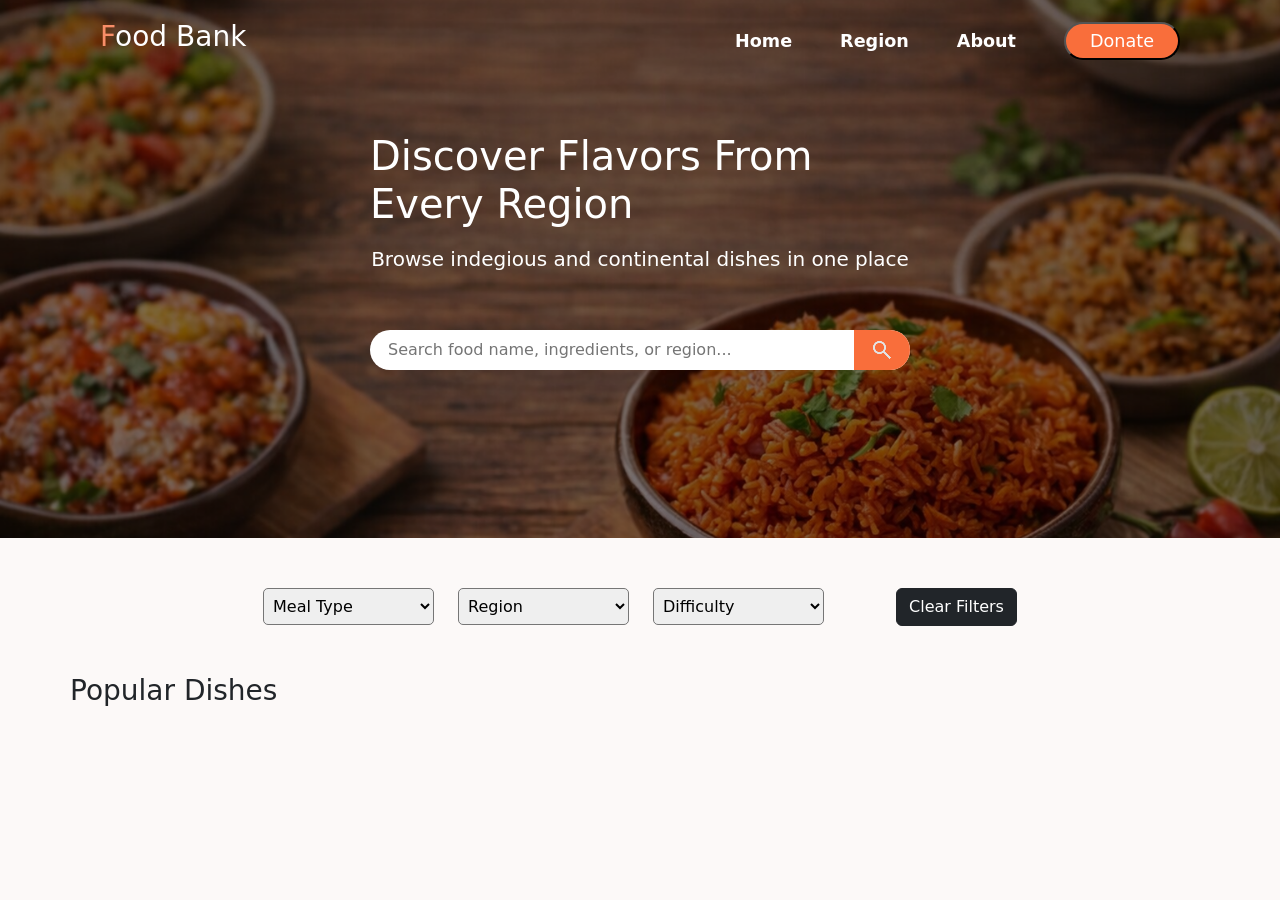
==== index.html @ 7d2eb428 "first commit" ====
<!DOCTYPE html>
<html lang="en">

<head>
    <meta charset="UTF-8">
    <meta name="viewport" content="width=device-width, initial-scale=1.0">
    <title>Document</title>
    <link rel="stylesheet" href="style.css">
    <link href="https://cdn.jsdelivr.net/npm/bootstrap@5.3.8/dist/css/bootstrap.min.css" rel="stylesheet"
        integrity="sha384-sRIl4kxILFvY47J16cr9ZwB07vP4J8+LH7qKQnuqkuIAvNWLzeN8tE5YBujZqJLB" crossorigin="anonymous" />
    <link rel="stylesheet" href="https://cdn.jsdelivr.net/npm/bootstrap-icons@1.13.1/font/bootstrap-icons.min.css">
</head>

<body>
    <header>
        <nav class="d-flex align-items-center justify-content-between ">
            <h3 class="fs-3"><span>F</span>ood Bank</h3>
            <ul class="d-flex align-items-center gap-5 m-0">
                <li><a class="text-decoration-none fw-semibold text-white" href="">Home</a></li>
                <li><a class="text-decoration-none fw-semibold text-white" href="">Region</a></li>
                <li><a class="text-decoration-none fw-semibold text-white" href="">About</a></li>
                <button class="px-4 rounded-5 py-1 text-white">Donate</button>
            </ul>
        </nav>

        <div class="main-content d-flex align-items-center justify-content-center flex-column w-50">
            <h2 class="fs-1">Discover Flavors From Every Region</h2>
            <p class="fs-5 my-2">Browse indegious and continental dishes in one place</p>
            <div class="d-flex bg-white align-items-center  w-100 ps-3 rounded-5 my-5 justify-content-between">
                <input onkeyup="searchFoods(event)" style="border: none;" class="py-2   w-100 rounded-5 bg-transparent" type="text"
                    placeholder="Search food name, ingredients, or region..." id="userSearch">
                <img class="py-2 px-3 " src="Image/search-icon.png" alt=""
                    style="background-color: rgb(249, 110, 59); border-bottom-right-radius: 20px; border-top-right-radius: 20px; cursor: pointer;">
            </div>
        </div>
    </header>


    <section class="">
        <div id="filter">
            <div class="d-flex gap-4 align-items-center justify-content-center">
                <select onchange="filterMeals(1)" name="" id="mealCategory">
                    <option selected disabled value="0">Meal Type</option>
                    <option value="Appetizer">Appetizer</option>
                    <option value="Breakfast">Breakfast</option>
                    <option value="Dessert">Dessert</option>
                    <option value="Main Course">Main Course</option>
                    <option value="Side Dish">Side Dish</option>
                    <option value="Soup">Soup</option>
                    <option value="Snack">Snack</option>
                    <option value="Street Food">Street Food</option>
                    <option value="Swallow">Swallow</option>
                </select>
                <select onchange="filterMeals(2)" name="" id="mealRegion">
                    <option selected disabled value= '0'>Region</option>
                    <option value="All regions">All regions</option>
                    <option value="Northern Nigeria">Northern Nigeria</option>
                    <option value="South-East Nigeria">South-East Nigeria</option>
                    <option value="South-South Nigeria">South-South Nigeria</option>
                    <option value="South-West Nigeria">South-West Nigeria</option>
                </select>
                <select onchange="filterMeals(3)" name="" id="mealDifficulty">
                    <option selected disabled value= '0' >Difficulty</option>
                    <option value="Easy">Easy</option>
                    <option value="Medium">Medium</option>
                    <option value="Hard">Hard</option>
                </select>
                <button onclick="clearFilters()" class="btn btn-dark ms-5">Clear Filters</button>
            </div>
        </div>

        <h3 class="mt-5 mb-3">Popular Dishes</h3>

        <div id="displayFoods" class="d-flex flex-wrap align-items-start justify-content-center "></div>
    </section>

</body>
<script src="script.js"></script>

</html>
---- style.css ----
* {
    scrollbar-width: none;
}

body {
    background-color: rgba(239, 224, 218, 0.174) !important;
}

header {
    background: url(Image/bg-2.png) repeat no-repeat center center;
    background-size: cover;
    padding: 20px 100px;
    color: white;
}

.main-content {
    margin: 70px auto 100px;
}

ul button {
    background-color: rgb(249, 110, 59)
}

ul button:hover {
    background-color: rgb(240, 87, 31)
}

.card {
    transition: .3s;
    max-height: 620px;
    overflow-y: scroll;
}

.card:hover {
    cursor: pointer;
    box-shadow: 10px 10px 20px rgba(165, 42, 42, 0.178) !important;
    /* border: 1px solid brown !important; */
    transform: scale(1.02);
}

span {
    color: rgb(248, 142, 104);
}

nav ul li {
    list-style: none;
}

li a, ul button {
    transition: .15s;
    font-size: 1.1em;
}

li a:hover {
    color: rgb(248, 142, 104) !important;
}

.main-content input:focus {
    border: none;
    outline: none;
}

.view-details {
    background-color: rgb(235, 99, 49);
    border: 3px solid rgb(235, 99, 49);
    border: none;
    margin-top: 15px;
    /* margin-bottom: 5px; */
    color: white;
    padding: 5px 0;
}

.view-details:hover {
    background-color: rgb(185, 88, 53);
}

#displayFoods {
    row-gap: 40px ;
    column-gap: 25px ;
}

section {
    padding: 50px 70px;
}

select {
    padding: 7px 5px;
    border-radius: 5px;
    width: 15%;
}

#foodInfo {
    max-width: 700px;
    margin: 20px auto;
    padding: 40px 40px;
    border-radius: 10px;
    background-color: rgba(248, 142, 104, 0.155);
    /* position: fixed;
    z-index: 1000; */

}

.back {
    font-size: 1.1em;
    cursor: pointer;
    opacity: .7;
    width: auto;
    height: auto;
}

.back:hover {
    opacity: 1;
}

#favouriteBtn {
    background-color: transparent;
    border: 1px solid rgba(128, 128, 128, 0.5);
    color: rgba(0, 0, 0, 0.7);
    transition: .15s;
}

#favouriteBtn:hover {
    border: 1px solid brown;
    outline: 1px solid brown;
}

#favouriteBtn i {
    color: brown;
}
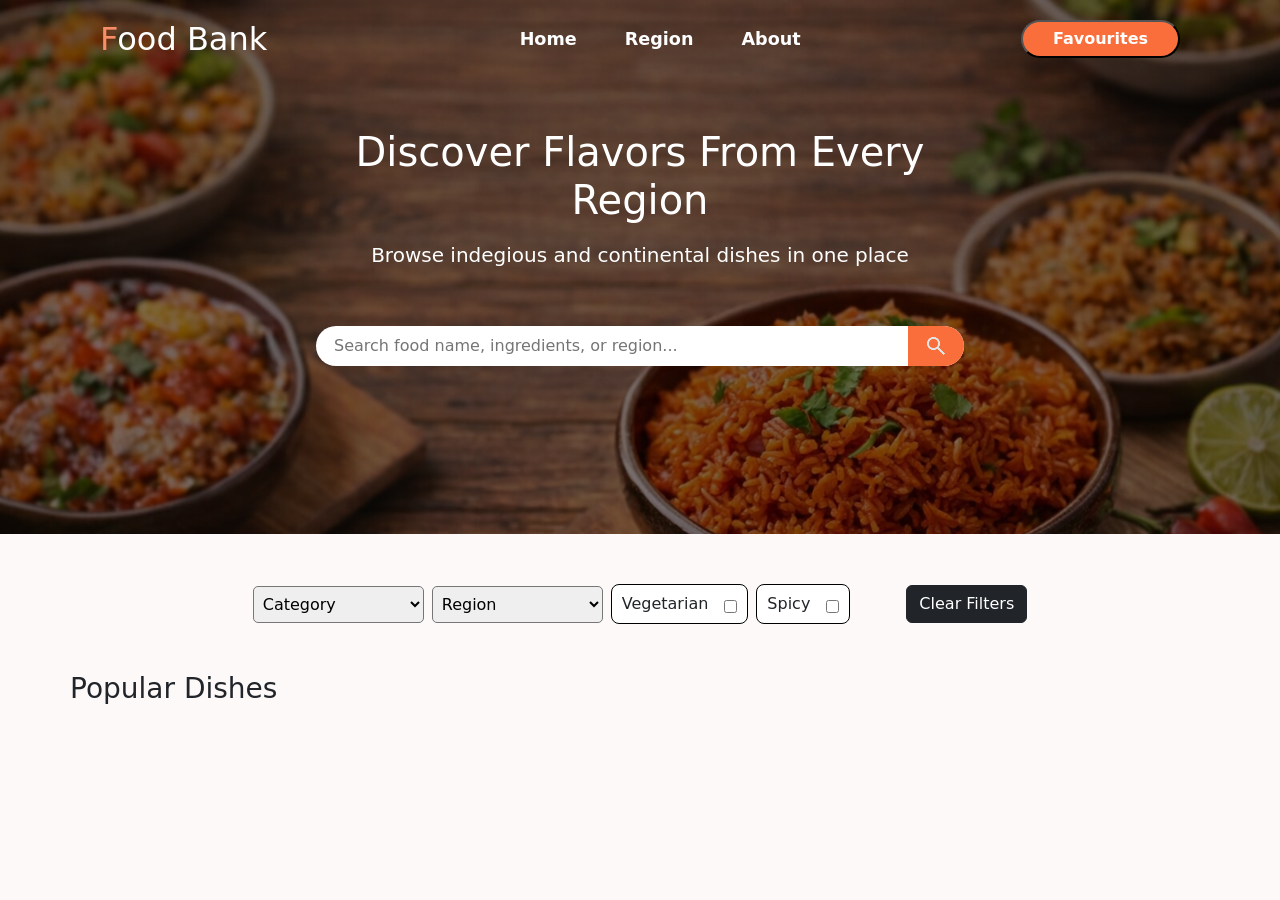
==== commit 6c46eb20: "changed the filtering feature to use api endpoints" ====
--- a/index.html
+++ b/index.html
@@ -6,6 +6,7 @@
     <meta name="viewport" content="width=device-width, initial-scale=1.0">
     <title>Document</title>
     <link rel="stylesheet" href="style.css">
+    <link rel="stylesheet" href="mobile.css">
     <link href="https://cdn.jsdelivr.net/npm/bootstrap@5.3.8/dist/css/bootstrap.min.css" rel="stylesheet"
         integrity="sha384-sRIl4kxILFvY47J16cr9ZwB07vP4J8+LH7qKQnuqkuIAvNWLzeN8tE5YBujZqJLB" crossorigin="anonymous" />
     <link rel="stylesheet" href="https://cdn.jsdelivr.net/npm/bootstrap-icons@1.13.1/font/bootstrap-icons.min.css">
@@ -14,16 +15,16 @@
 <body>
     <header>
         <nav class="d-flex align-items-center justify-content-between ">
-            <h3 class="fs-3"><span>F</span>ood Bank</h3>
-            <ul class="d-flex align-items-center gap-5 m-0">
+            <h3 class="m-0"><span>F</span>ood Bank</h3>
+            <ul>
                 <li><a class="text-decoration-none fw-semibold text-white" href="">Home</a></li>
                 <li><a class="text-decoration-none fw-semibold text-white" href="">Region</a></li>
                 <li><a class="text-decoration-none fw-semibold text-white" href="">About</a></li>
-                <button class="px-4 rounded-5 py-1 text-white">Donate</button>
             </ul>
+            <button class=" rounded-5 fw-semibold text-white">Favourites</button>
         </nav>
 
-        <div class="main-content d-flex align-items-center justify-content-center flex-column w-50">
+        <div class="main-content d-flex align-items-center justify-content-center flex-column ">
             <h2 class="fs-1">Discover Flavors From Every Region</h2>
             <p class="fs-5 my-2">Browse indegious and continental dishes in one place</p>
             <div class="d-flex bg-white align-items-center  w-100 ps-3 rounded-5 my-5 justify-content-between">
@@ -36,35 +37,32 @@
     </header>
 
 
-    <section class="">
+    <section class="filter-section">
         <div id="filter">
-            <div class="d-flex gap-4 align-items-center justify-content-center">
-                <select onchange="filterMeals(1)" name="" id="mealCategory">
-                    <option selected disabled value="0">Meal Type</option>
-                    <option value="Appetizer">Appetizer</option>
-                    <option value="Breakfast">Breakfast</option>
-                    <option value="Dessert">Dessert</option>
+            <div class="d-flex flex-wrap gap-2 align-items-center justify-content-center">
+                <select onchange="filterByCategory()" name="" id="mealCategory">
+                    <option selected disabled value="0">Category</option>
                     <option value="Main Course">Main Course</option>
+                    <option value="Soup">Soup</option>
+                    <option value="Swallow">Swallow</option>
+                    <option value="Snack/Street Food">Snack/Street Food</option>
+                    <option value="Breakfast/Snack">Breakfast/Snack</option>
                     <option value="Side Dish">Side Dish</option>
-                    <option value="Soup">Soup</option>
-                    <option value="Snack">Snack</option>
-                    <option value="Street Food">Street Food</option>
-                    <option value="Swallow">Swallow</option>
+                    <option value="Appetizer/Side Dish">Appetizer/Side Dish</option>
+                    <option value="Snack/Dessert">Snack/Dessert</option>
                 </select>
-                <select onchange="filterMeals(2)" name="" id="mealRegion">
+
+                <select onchange="filterByRegion()" name="" id="mealRegion">
                     <option selected disabled value= '0'>Region</option>
                     <option value="All regions">All regions</option>
-                    <option value="Northern Nigeria">Northern Nigeria</option>
-                    <option value="South-East Nigeria">South-East Nigeria</option>
-                    <option value="South-South Nigeria">South-South Nigeria</option>
-                    <option value="South-West Nigeria">South-West Nigeria</option>
+                    <option value="Northern">Northern Nigeria</option>
+                    <option value="East">South-East Nigeria</option>
+                    <option value="South-South">South-South Nigeria</option>
+                    <option value="West">South-West Nigeria</option>
                 </select>
-                <select onchange="filterMeals(3)" name="" id="mealDifficulty">
-                    <option selected disabled value= '0' >Difficulty</option>
-                    <option value="Easy">Easy</option>
-                    <option value="Medium">Medium</option>
-                    <option value="Hard">Hard</option>
-                </select>
+
+                <label style="cursor: pointer;" class="border border-black bg-white rounded-3 d-flex align-items-center gap-3 " for="vegetarian">Vegetarian <input class="mt-1" type="checkbox" name="foodType" id="vegetarian" value="vegetarian" ></label>
+                <label style="cursor: pointer;" class="border border-black bg-white rounded-3 d-flex align-items-center gap-3 " for="spicy">Spicy <input class="mt-1" type="checkbox" name="foodType" id="spicy" value="spicy" ></label>
                 <button onclick="clearFilters()" class="btn btn-dark ms-5">Clear Filters</button>
             </div>
         </div>
--- a/style.css
+++ b/style.css
@@ -13,15 +13,29 @@
     color: white;
 }
 
+nav h3 {
+    font-size: 2em;
+}
+
+nav ul {
+    display: flex;
+    align-items: center;
+    margin: 0;
+    gap: 3em;
+}
+
 .main-content {
     margin: 70px auto 100px;
+    width: 60%;
+    text-align: center;
 }
 
-ul button {
-    background-color: rgb(249, 110, 59)
+nav button {
+    background-color: rgb(249, 110, 59);
+    padding: 5px 30px;
 }
 
-ul button:hover {
+nav button:hover {
     background-color: rgb(240, 87, 31)
 }
 
@@ -89,6 +103,12 @@
     width: 15%;
 }
 
+label {
+    padding: 7px 10px;
+    width: auto;
+    justify-content: space-between;
+}
+
 #foodInfo {
     max-width: 700px;
     margin: 20px auto;
--- a/mobile.css
+++ b/mobile.css
@@ -0,0 +1,256 @@
+@media (min-width: 769px) and (max-width: 1024px) {
+    header {
+        padding: 20px 40px;
+    }
+    nav h3 {
+        font-size: 1.7em !important;
+    }
+
+    header nav ul li a {
+        font-size: 1em !important;
+    }
+
+        nav button {
+            padding: 2px 15px !important;
+        }
+
+        .main-content {
+            margin: 80px auto 20px;
+            width: 70% !important;
+        }
+
+        .main-content h2 {
+            font-size: 1.5em !important;
+        }
+
+        .main-content p {
+            font-size: 1.1em !important;
+        }
+
+        #filter div {
+            display: flex !important;
+            justify-content: left !important;
+            flex-wrap: wrap;
+            padding: 10px !important;
+        }
+
+        section {
+            padding: 20px 30px;
+        }
+
+        select {
+            padding: 3px 5px;
+            width: auto;
+        }
+
+        label {
+            padding: 3px 5px !important;
+        }
+
+        .btn.btn-dark.ms-5 {
+            margin: 5px 0 !important;
+        }
+
+        #displayFoods {
+            display: flex !important;
+            column-gap: 50px;
+            row-gap: 40px;
+            padding: 20px !important;
+        }
+
+            #displayFoods .card {
+                width: 320px !important;
+            }
+}
+
+@media (min-width: 701px) and (max-width: 768px) {
+    header {
+        padding: 20px 30px;
+    }
+    nav h3 {
+        font-size: 1.4em !important;
+    }
+
+    header nav ul li a {
+        font-size: 1em !important;
+
+        nav button {
+            padding: 2px 15px !important;
+        }
+
+        .main-content {
+            margin: 80px auto 20px;
+            width: 70% !important;
+        }
+
+        .main-content h2 {
+            font-size: 1.5em !important;
+        }
+
+        .main-content p {
+            font-size: 1.1em !important;
+        }
+
+        #filter div {
+            display: flex !important;
+            justify-content: left !important;
+            flex-wrap: wrap;
+            padding: 10px !important;
+        }
+
+        section {
+            padding: 20px 30px;
+        }
+
+        select {
+            padding: 3px 5px;
+            /* border-radius: 5px; */
+            width: auto;
+        }
+
+        label {
+            padding: 3px 5px !important;
+        }
+
+        .btn.btn-dark.ms-5 {
+            margin: 5px 0 !important;
+        }
+
+        #displayFoods {
+            display: grid !important;
+            justify-content: left;
+            grid-template-columns: 1fr 1fr;
+            column-gap: 20px;
+            row-gap: 40px;
+            padding: 20px !important;
+        }
+
+        #displayFoods .card {
+            width: 300px !important;
+        }
+    }
+}
+
+@media (min-width: 481px) and (max-width: 700px) {
+    header {
+        padding: 20px 30px;
+    }
+    nav h3 {
+        font-size: 1.4em !important;
+    }
+
+    header nav ul {
+        display: none !important;
+    }
+
+    nav button {
+        padding: 2px 15px !important;
+    }
+
+    .main-content {
+        margin: 80px auto 20px;
+        width: 85% !important;
+    }
+
+    .main-content h2 {
+        font-size: 1.5em !important;
+    }
+
+    .main-content p {
+        font-size: 1.1em !important;
+    }
+
+    #filter div {
+        display: flex !important;
+        justify-content: left !important;
+        flex-wrap: wrap;
+        padding: 10px !important;
+    }
+
+    section {
+        padding: 20px 30px;
+    }
+
+    select {
+        padding: 3px 5px;
+        width: auto;
+    }
+
+    label {
+        padding: 3px 5px !important;
+    }
+
+    .btn.btn-dark.ms-5 {
+        margin: 5px 0 !important;
+    }
+
+    #displayFoods {
+        padding: 0 !important;
+        row-gap: 40px;
+        column-gap: 20px;
+    }
+}
+
+@media screen and (max-width: 480px) {
+    header {
+        padding: 10px 20px;
+    }
+    nav h3 {
+        font-size: 1.2em !important;
+    }
+
+    header nav ul {
+        display: none !important;
+    }
+
+    nav button {
+        padding: 2px 15px !important;
+    }
+
+    .main-content {
+        margin: 80px auto 20px;
+        width: 100% !important;
+    }
+
+    .main-content h2 {
+        font-size: 1.5em !important;
+    }
+
+    .main-content p {
+        font-size: 1.1em !important;
+    }
+
+    #filter div {
+        display: flex !important;
+        justify-content: start !important;
+        flex-wrap: wrap;
+        padding: 10px !important;
+    }
+
+    section {
+        padding: 20px 10px;
+    }
+
+    select {
+        padding: 3px 5px;
+        width: 47%;
+    }
+
+    label {
+        padding: 3px 5px !important;
+        width: 47%;
+    }
+
+    .btn.btn-dark.ms-5 {
+        margin: 5px 0 !important;
+    }
+
+    #displayFoods {
+        padding: 0 !important;
+        gap: 20px;
+    }
+
+    #displayFoods .card {
+        width: 100%;
+    }
+}
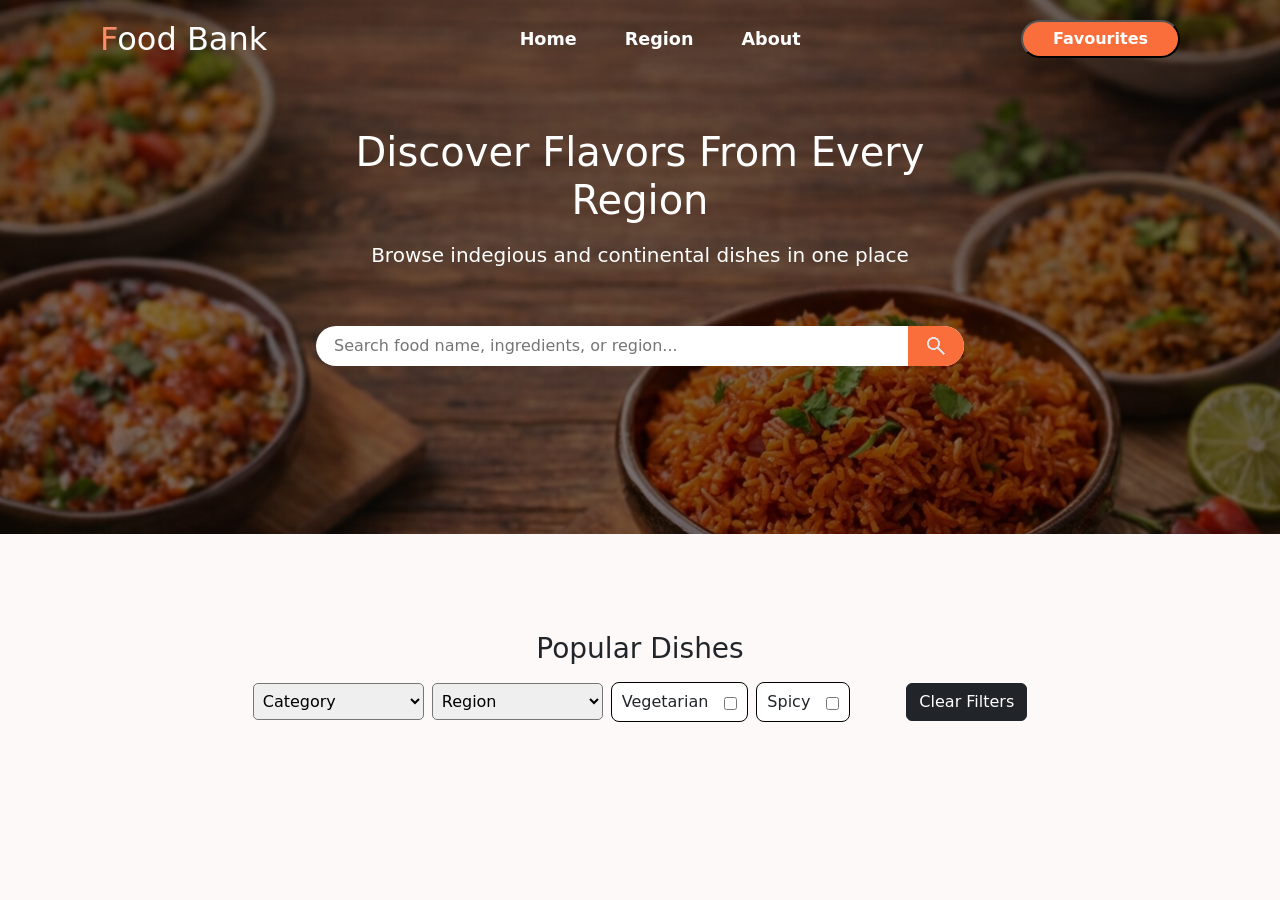
==== commit 4bdee5b5: "added modal feature" ====
--- a/index.html
+++ b/index.html
@@ -28,8 +28,8 @@
             <h2 class="fs-1">Discover Flavors From Every Region</h2>
             <p class="fs-5 my-2">Browse indegious and continental dishes in one place</p>
             <div class="d-flex bg-white align-items-center  w-100 ps-3 rounded-5 my-5 justify-content-between">
-                <input onkeyup="searchFoods(event)" style="border: none;" class="py-2   w-100 rounded-5 bg-transparent" type="text"
-                    placeholder="Search food name, ingredients, or region..." id="userSearch">
+                <input onkeyup="searchFoods(event)" style="border: none;" class="py-2   w-100 rounded-5 bg-transparent"
+                    type="text" placeholder="Search food name, ingredients, or region..." id="userSearch">
                 <img class="py-2 px-3 " src="Image/search-icon.png" alt=""
                     style="background-color: rgb(249, 110, 59); border-bottom-right-radius: 20px; border-top-right-radius: 20px; cursor: pointer;">
             </div>
@@ -37,7 +37,9 @@
     </header>
 
 
-    <section class="filter-section">
+    <section>
+
+        <h3 class="mt-5 mb-3 text-center">Popular Dishes</h3>
         <div id="filter">
             <div class="d-flex flex-wrap gap-2 align-items-center justify-content-center">
                 <select onchange="filterByCategory()" name="" id="mealCategory">
@@ -53,7 +55,7 @@
                 </select>
 
                 <select onchange="filterByRegion()" name="" id="mealRegion">
-                    <option selected disabled value= '0'>Region</option>
+                    <option selected disabled value='0'>Region</option>
                     <option value="All regions">All regions</option>
                     <option value="Northern">Northern Nigeria</option>
                     <option value="East">South-East Nigeria</option>
@@ -61,18 +63,32 @@
                     <option value="West">South-West Nigeria</option>
                 </select>
 
-                <label style="cursor: pointer;" class="border border-black bg-white rounded-3 d-flex align-items-center gap-3 " for="vegetarian">Vegetarian <input class="mt-1" type="checkbox" name="foodType" id="vegetarian" value="vegetarian" ></label>
-                <label style="cursor: pointer;" class="border border-black bg-white rounded-3 d-flex align-items-center gap-3 " for="spicy">Spicy <input class="mt-1" type="checkbox" name="foodType" id="spicy" value="spicy" ></label>
+                <label style="cursor: pointer;"
+                    class="border border-black bg-white rounded-3 d-flex align-items-center gap-3 "
+                    for="vegetarian">Vegetarian <input class="mt-1" type="checkbox" name="foodType" id="vegetarian"
+                        value="vegetarian"></label>
+                <label style="cursor: pointer;"
+                    class="border border-black bg-white rounded-3 d-flex align-items-center gap-3 " for="spicy">Spicy
+                    <input class="mt-1" type="checkbox" name="foodType" id="spicy" value="spicy"></label>
                 <button onclick="clearFilters()" class="btn btn-dark ms-5">Clear Filters</button>
             </div>
         </div>
 
-        <h3 class="mt-5 mb-3">Popular Dishes</h3>
+        <div id="displayFoods" class="d-flex flex-wrap align-items-start justify-content-center my-4 "></div>
 
-        <div id="displayFoods" class="d-flex flex-wrap align-items-start justify-content-center "></div>
+        <!-- Scrollable modal -->
+        <div class="modal fade" id="foodDisplay" tabindex="1">
+            <div id="modalDialog" class="modal-dialog modal-lg modal-dialog-centered modal-dialog-scrollable">
+            
+            </div>
+        </div>
+
+
+
     </section>
 
 </body>
+<script src="https://cdn.jsdelivr.net/npm/bootstrap@5.3.8/dist/js/bootstrap.bundle.min.js"></script>
 <script src="script.js"></script>
 
 </html>
--- a/mobile.css
+++ b/mobile.css
@@ -1,3 +1,9 @@
+@media screen and (max-width: 992px) {
+    .modal-top {
+        flex-direction: column !important;
+    }
+}
+
 @media (min-width: 769px) and (max-width: 1024px) {
     header {
         padding: 20px 40px;
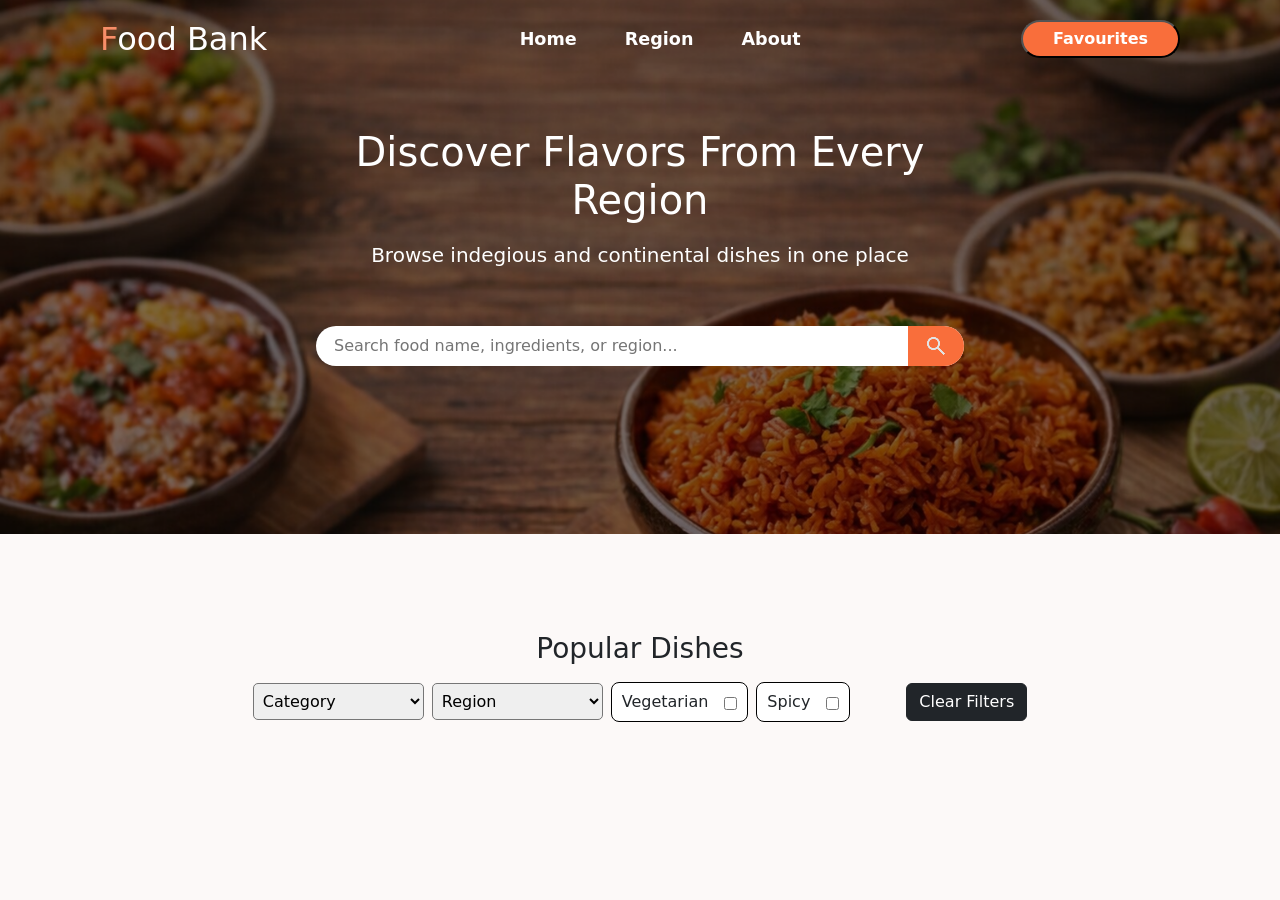
==== commit 5a53dac8: "removed setTimeout" ====
--- a/index.html
+++ b/index.html
@@ -4,7 +4,7 @@
 <head>
     <meta charset="UTF-8">
     <meta name="viewport" content="width=device-width, initial-scale=1.0">
-    <title>Document</title>
+    <title>Nigerian Foods</title>
     <link rel="stylesheet" href="style.css">
     <link rel="stylesheet" href="mobile.css">
     <link href="https://cdn.jsdelivr.net/npm/bootstrap@5.3.8/dist/css/bootstrap.min.css" rel="stylesheet"
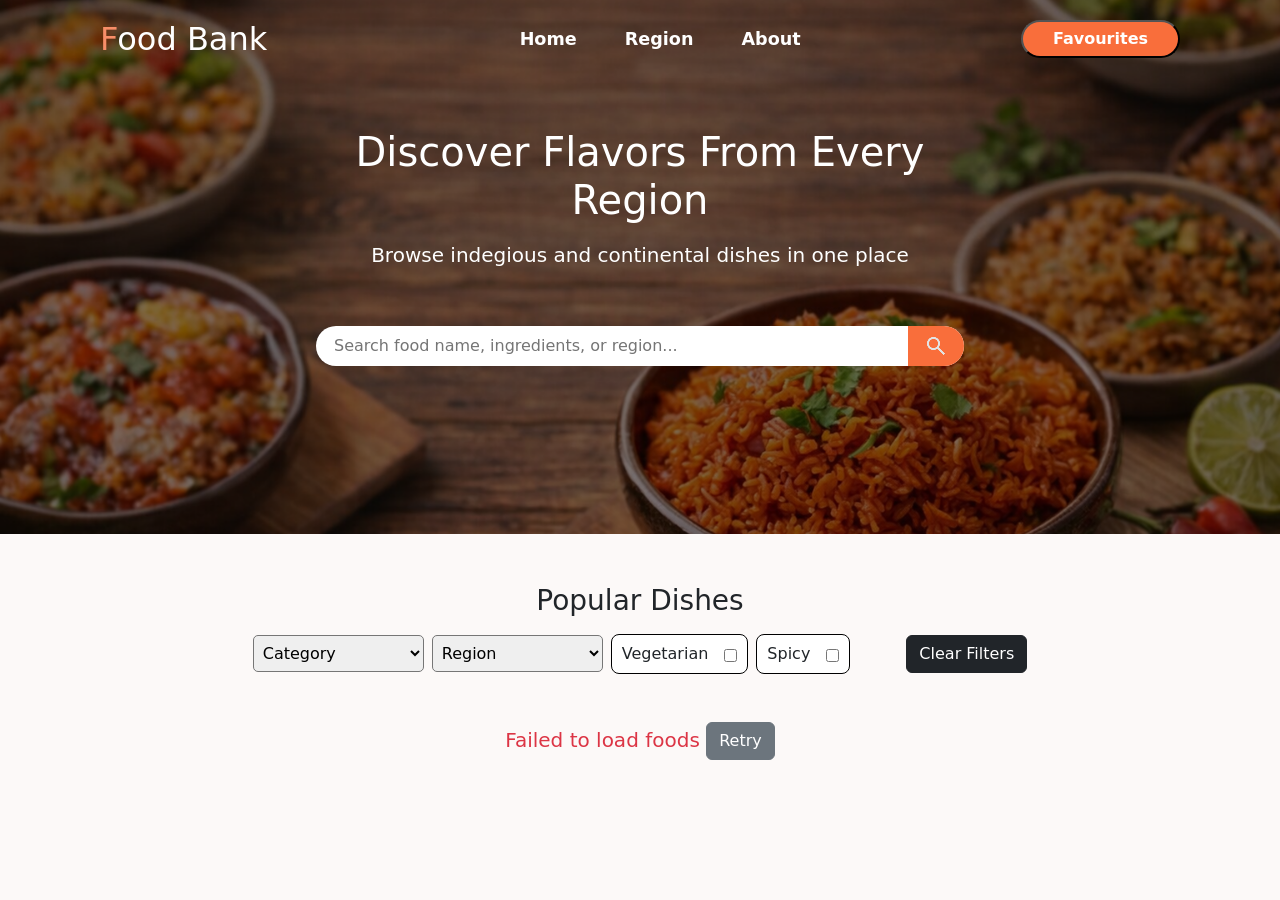
==== commit 5813a974: "added spinner and error message feature" ====
--- a/index.html
+++ b/index.html
@@ -39,7 +39,8 @@
 
     <section>
 
-        <h3 class="mt-5 mb-3 text-center">Popular Dishes</h3>
+        <h3 class="mb-3 text-center">Popular Dishes</h3>
+
         <div id="filter">
             <div class="d-flex flex-wrap gap-2 align-items-center justify-content-center">
                 <select onchange="filterByCategory()" name="" id="mealCategory">
@@ -74,13 +75,20 @@
             </div>
         </div>
 
-        <div id="displayFoods" class="d-flex flex-wrap align-items-start justify-content-center my-4 "></div>
+
+        <div id="spinnerContainer" class=" justify-content-center align-items-center"
+            style="display: flex; height: 100px;">
+            <div class="spinner-border text-danger" role="status">
+                <span class="visually-hidden">Loading...</span>
+            </div>
+        </div>
+
+        <div id="displayFoods" style="display: flex;" class=" flex-wrap align-items-start justify-content-center my-5 ">
+        </div>
 
         <!-- Scrollable modal -->
         <div class="modal fade" id="foodDisplay" tabindex="1">
-            <div id="modalDialog" class="modal-dialog modal-lg modal-dialog-centered modal-dialog-scrollable">
-            
-            </div>
+            <div id="modalDialog" class="modal-dialog modal-lg modal-dialog-centered modal-dialog-scrollable"></div>
         </div>
 
 
--- a/style.css
+++ b/style.css
@@ -137,6 +137,7 @@
     border: 1px solid rgba(128, 128, 128, 0.5);
     color: rgba(0, 0, 0, 0.7);
     transition: .15s;
+    cursor: pointer;
 }
 
 #favouriteBtn:hover {
@@ -146,4 +147,4 @@
 
 #favouriteBtn i {
     color: brown;
-}
+}
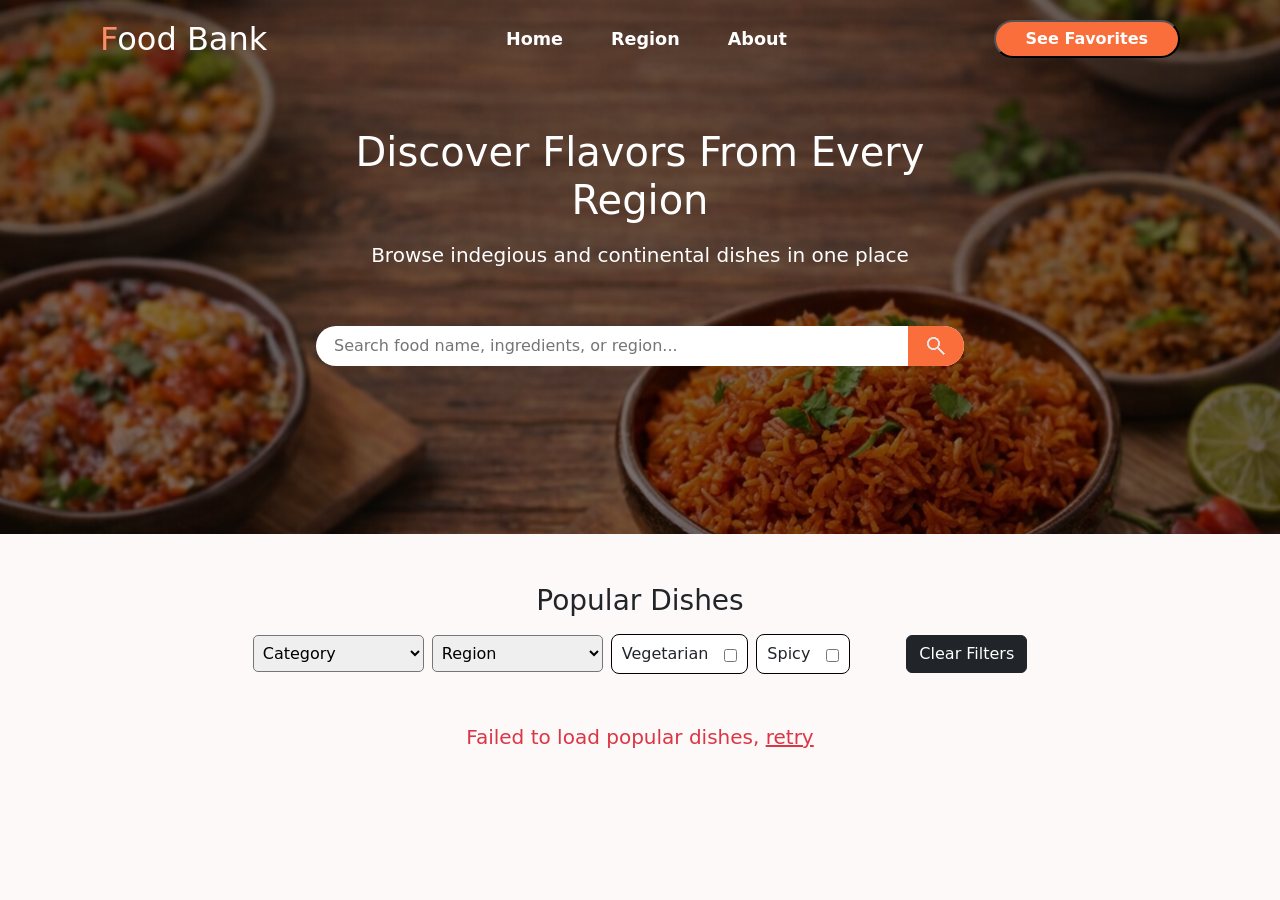
==== commit d2156f66: "added modal and add favorite feature" ====
--- a/index.html
+++ b/index.html
@@ -7,6 +7,7 @@
     <title>Nigerian Foods</title>
     <link rel="stylesheet" href="style.css">
     <link rel="stylesheet" href="mobile.css">
+    <link rel="shortcut icon" href="Image/favicon-img.png" type="image/x-icon">
     <link href="https://cdn.jsdelivr.net/npm/bootstrap@5.3.8/dist/css/bootstrap.min.css" rel="stylesheet"
         integrity="sha384-sRIl4kxILFvY47J16cr9ZwB07vP4J8+LH7qKQnuqkuIAvNWLzeN8tE5YBujZqJLB" crossorigin="anonymous" />
     <link rel="stylesheet" href="https://cdn.jsdelivr.net/npm/bootstrap-icons@1.13.1/font/bootstrap-icons.min.css">
@@ -21,13 +22,14 @@
                 <li><a class="text-decoration-none fw-semibold text-white" href="">Region</a></li>
                 <li><a class="text-decoration-none fw-semibold text-white" href="">About</a></li>
             </ul>
-            <button class=" rounded-5 fw-semibold text-white">Favourites</button>
+            <button id="showFavoriteFoods" class=" rounded-5 fw-semibold text-white">See Favorites</button>
         </nav>
 
         <div class="main-content d-flex align-items-center justify-content-center flex-column ">
             <h2 class="fs-1">Discover Flavors From Every Region</h2>
             <p class="fs-5 my-2">Browse indegious and continental dishes in one place</p>
-            <div class="d-flex bg-white align-items-center  w-100 ps-3 rounded-5 my-5 justify-content-between">
+            <div
+                class="input-container d-flex bg-white align-items-center  w-100 ps-3 rounded-5 my-5 justify-content-between">
                 <input onkeyup="searchFoods(event)" style="border: none;" class="py-2   w-100 rounded-5 bg-transparent"
                     type="text" placeholder="Search food name, ingredients, or region..." id="userSearch">
                 <img class="py-2 px-3 " src="Image/search-icon.png" alt=""
@@ -39,7 +41,7 @@
 
     <section>
 
-        <h3 class="mb-3 text-center">Popular Dishes</h3>
+        <h3 id="sectionHeader" class="mb-3 text-center">Popular Dishes</h3>
 
         <div id="filter">
             <div class="d-flex flex-wrap gap-2 align-items-center justify-content-center">
@@ -76,9 +78,8 @@
         </div>
 
 
-        <div id="spinnerContainer" class=" justify-content-center align-items-center"
-            style="display: flex; height: 100px;">
-            <div class="spinner-border text-danger" role="status">
+        <div id="spinnerOverlay">
+            <div class="spinner-border text-danger" role="status" style="width: 3rem; height: 3rem;">
                 <span class="visually-hidden">Loading...</span>
             </div>
         </div>
@@ -87,14 +88,32 @@
         </div>
 
         <!-- Scrollable modal -->
-        <div class="modal fade" id="foodDisplay" tabindex="1">
-            <div id="modalDialog" class="modal-dialog modal-lg modal-dialog-centered modal-dialog-scrollable"></div>
+        <div class="modal fade" id="foodDisplay" tabindex="-1">
+            <div class="modal-dialog modal-lg modal-dialog-centered modal-dialog-scrollable">
+                <div class="modal-content bg-white rounded-3 p-3">
+                    <!-- Close button -->
+                    <div class="d-flex justify-content-end">
+                        <button type="button" class="btn-close" data-bs-dismiss="modal" aria-label="Close"></button>
+                    </div>
+
+                    <div class="modal-body" id="modalBody">
+                        <!-- Food details go here -->
+                    </div>
+                </div>
+            </div>
         </div>
 
 
 
     </section>
-
+    <div class="toast-container position-fixed bottom-0 end-0 mx-auto p-3">
+        <div id="favoriteToast" class="toast align-items-center text-bg-dark border-0" role="alert">
+            <div class="d-flex">
+                <div class="toast-body" id="toastMessage"></div>
+                <button type="button" class="btn-close btn-close-white me-2 m-auto" data-bs-dismiss="toast"></button>
+            </div>
+        </div>
+    </div>
 </body>
 <script src="https://cdn.jsdelivr.net/npm/bootstrap@5.3.8/dist/js/bootstrap.bundle.min.js"></script>
 <script src="script.js"></script>
--- a/style.css
+++ b/style.css
@@ -46,10 +46,17 @@
 }
 
 .card:hover {
-    cursor: pointer;
     box-shadow: 10px 10px 20px rgba(165, 42, 42, 0.178) !important;
-    /* border: 1px solid brown !important; */
-    transform: scale(1.02);
+    transform: translate(0px, -10px);
+}
+
+.card-img {
+    transition: .3s;
+}
+
+.card-img:hover {
+    /* box-shadow: 10px 10px 20px rgba(165, 42, 42, 0.178) !important; */
+    transform: scale(1.04);
 }
 
 span {
@@ -67,25 +74,6 @@
 
 li a:hover {
     color: rgb(248, 142, 104) !important;
-}
-
-.main-content input:focus {
-    border: none;
-    outline: none;
-}
-
-.view-details {
-    background-color: rgb(235, 99, 49);
-    border: 3px solid rgb(235, 99, 49);
-    border: none;
-    margin-top: 15px;
-    /* margin-bottom: 5px; */
-    color: white;
-    padding: 5px 0;
-}
-
-.view-details:hover {
-    background-color: rgb(185, 88, 53);
 }
 
 #displayFoods {
@@ -147,4 +135,51 @@
 
 #favouriteBtn i {
     color: brown;
+}
+
+#viewDetails {
+    font-weight: bold;
+    /* text-decoration: underline; */
+}
+
+#viewDetails:hover {
+    color: brown;
+    cursor: pointer;
+}
+
+.bi-heart, .bi-heart-fill {
+    cursor: pointer;
+    transition: transform 0.2s ease;
+}
+
+.bi-heart-fill {
+    transform: scale(1.2);
+}
+
+#removeFavorite {
+    display: none;
+}
+
+#userSearch:focus {
+    border: none;
+    outline: none;
+}
+
+.input-container:has(input:focus) {
+    outline: 2px solid rgb(249, 110, 59);
+}
+
+#spinnerOverlay {
+    display: none;
+    position: fixed;
+    top: 0;
+    left: 0;
+    width: 100vw;
+    height: 100vh;
+    background: rgba(0, 0, 0, 0.3);
+    z-index: 1055; 
+    display: flex;
+    justify-content: center;
+    align-items: center;
+    /* margin: 30px auto; */
 }
--- a/mobile.css
+++ b/mobile.css
@@ -258,5 +258,28 @@
 
     #displayFoods .card {
         width: 100%;
-    }
+
+    }
+    .card-img-modal {
+        width: 100% !important;
+        height: auto !important;
+    }
+    .modal-body {
+        padding: 0 !important;
+    }
+
+    #spinnerOverlay {
+    width: 100vw;
+    height: 100vh;
+    position: fixed;
+    top: 0;
+    left: 0;
+    width: 100vw;
+    height: 100vh;
+    background: rgba(0, 0, 0, 0.6);
+    z-index: 1055; 
+    display: flex;
+    justify-content: center;
+    align-items: center;
+}
 }
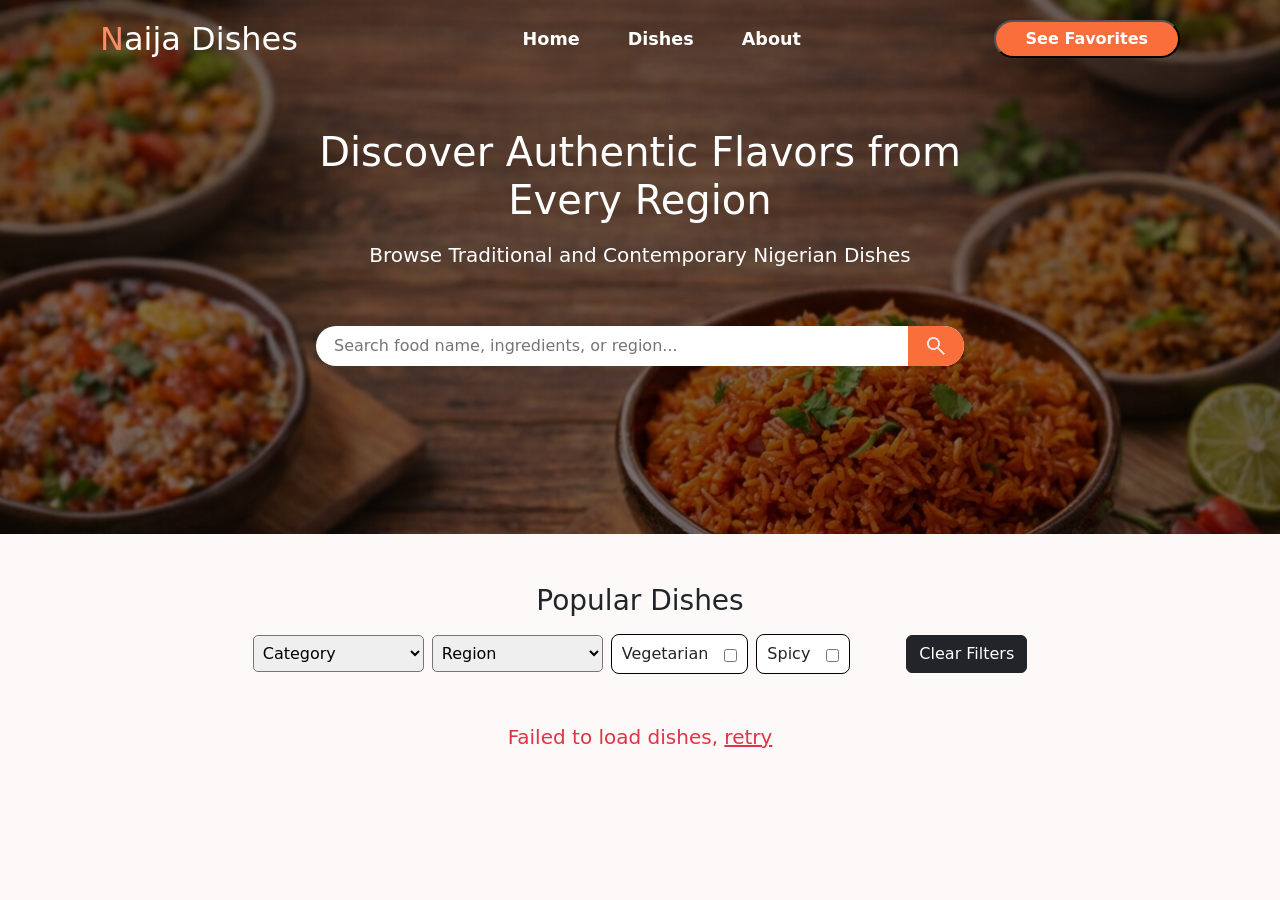
==== commit 224f5cf0: "added scroll feature and attribute with some few corrections" ====
--- a/index.html
+++ b/index.html
@@ -14,20 +14,20 @@
 </head>
 
 <body>
-    <header>
+    <header id="header">
         <nav class="d-flex align-items-center justify-content-between ">
-            <h3 class="m-0"><span>F</span>ood Bank</h3>
+            <h3 class="m-0"><span>N</span>aija Dishes</h3>
             <ul>
-                <li><a class="text-decoration-none fw-semibold text-white" href="">Home</a></li>
-                <li><a class="text-decoration-none fw-semibold text-white" href="">Region</a></li>
+                <li><a class="text-decoration-none fw-semibold text-white" href="#header">Home</a></li>
+                <li><a class="text-decoration-none fw-semibold text-white" href="#dishes">Dishes</a></li>
                 <li><a class="text-decoration-none fw-semibold text-white" href="">About</a></li>
             </ul>
-            <button id="showFavoriteFoods" class=" rounded-5 fw-semibold text-white">See Favorites</button>
+            <a href="#dishes"><button id="showFavoriteFoods" class=" rounded-5 fw-semibold text-white">See Favorites</button></a>
         </nav>
 
         <div class="main-content d-flex align-items-center justify-content-center flex-column ">
-            <h2 class="fs-1">Discover Flavors From Every Region</h2>
-            <p class="fs-5 my-2">Browse indegious and continental dishes in one place</p>
+            <h2 class="fs-1">Discover Authentic Flavors from Every Region</h2>
+            <p class="fs-5 my-2">Browse Traditional and Contemporary Nigerian Dishes</p>
             <div
                 class="input-container d-flex bg-white align-items-center  w-100 ps-3 rounded-5 my-5 justify-content-between">
                 <input onkeyup="searchFoods(event)" style="border: none;" class="py-2   w-100 rounded-5 bg-transparent"
@@ -39,7 +39,7 @@
     </header>
 
 
-    <section>
+    <section id="dishes">
 
         <h3 id="sectionHeader" class="mb-3 text-center">Popular Dishes</h3>
 
@@ -74,6 +74,7 @@
                     class="border border-black bg-white rounded-3 d-flex align-items-center gap-3 " for="spicy">Spicy
                     <input class="mt-1" type="checkbox" name="foodType" id="spicy" value="spicy"></label>
                 <button onclick="clearFilters()" class="btn btn-dark ms-5">Clear Filters</button>
+                <button onclick="removeAllFavorites()" id="removeAllFavorites" class="btn btn-outline-danger ms-3">Remove All Favorites</button>
             </div>
         </div>
 
@@ -84,7 +85,7 @@
             </div>
         </div>
 
-        <div id="displayFoods" style="display: flex;" class=" flex-wrap align-items-start justify-content-center my-5 ">
+        <div id="displayFoods" style="display: flex;" class=" flex-wrap align-items-stretch justify-content-center my-5 ">
         </div>
 
         <!-- Scrollable modal -->
@@ -114,6 +115,7 @@
             </div>
         </div>
     </div>
+    <button id="scrollBtn" class="scroll-btn">▲</button>
 </body>
 <script src="https://cdn.jsdelivr.net/npm/bootstrap@5.3.8/dist/js/bootstrap.bundle.min.js"></script>
 <script src="script.js"></script>
--- a/style.css
+++ b/style.css
@@ -1,5 +1,6 @@
 * {
     scrollbar-width: none;
+    scroll-behavior: smooth;
 }
 
 body {
@@ -36,13 +37,11 @@
 }
 
 nav button:hover {
-    background-color: rgb(240, 87, 31)
+    background-color: rgb(240, 87, 31);
 }
 
 .card {
-    transition: .3s;
-    max-height: 620px;
-    overflow-y: scroll;
+    transition: 0.3s;
 }
 
 .card:hover {
@@ -51,7 +50,7 @@
 }
 
 .card-img {
-    transition: .3s;
+    transition: 0.3s;
 }
 
 .card-img:hover {
@@ -67,8 +66,9 @@
     list-style: none;
 }
 
-li a, ul button {
-    transition: .15s;
+li a,
+ul button {
+    transition: 0.15s;
     font-size: 1.1em;
 }
 
@@ -77,8 +77,8 @@
 }
 
 #displayFoods {
-    row-gap: 40px ;
-    column-gap: 25px ;
+    row-gap: 40px;
+    column-gap: 25px;
 }
 
 section {
@@ -105,13 +105,12 @@
     background-color: rgba(248, 142, 104, 0.155);
     /* position: fixed;
     z-index: 1000; */
-
 }
 
 .back {
     font-size: 1.1em;
     cursor: pointer;
-    opacity: .7;
+    opacity: 0.7;
     width: auto;
     height: auto;
 }
@@ -124,7 +123,7 @@
     background-color: transparent;
     border: 1px solid rgba(128, 128, 128, 0.5);
     color: rgba(0, 0, 0, 0.7);
-    transition: .15s;
+    transition: 0.15s;
     cursor: pointer;
 }
 
@@ -147,7 +146,8 @@
     cursor: pointer;
 }
 
-.bi-heart, .bi-heart-fill {
+.bi-heart,
+.bi-heart-fill {
     cursor: pointer;
     transition: transform 0.2s ease;
 }
@@ -156,7 +156,8 @@
     transform: scale(1.2);
 }
 
-#removeFavorite {
+#removeFavorite,
+#removeAllFavorites{
     display: none;
 }
 
@@ -177,9 +178,30 @@
     width: 100vw;
     height: 100vh;
     background: rgba(0, 0, 0, 0.3);
-    z-index: 1055; 
+    z-index: 2055;
     display: flex;
     justify-content: center;
     align-items: center;
     /* margin: 30px auto; */
-}+}
+
+.scroll-btn {
+    position: fixed;
+    right: 20px;
+    bottom: 20px;
+    padding: 12px 16px;
+    font-size: 16px;
+    border: none;
+    border-radius: 50%;
+    background-color: rgb(229, 69, 11);
+    color: white;
+    cursor: pointer;
+    opacity: 0.8;
+    display: none; /* hidden initially */
+    transition: opacity 0.3s;
+    z-index: 1000;
+}
+
+.scroll-btn:hover {
+    opacity: 1;
+}
